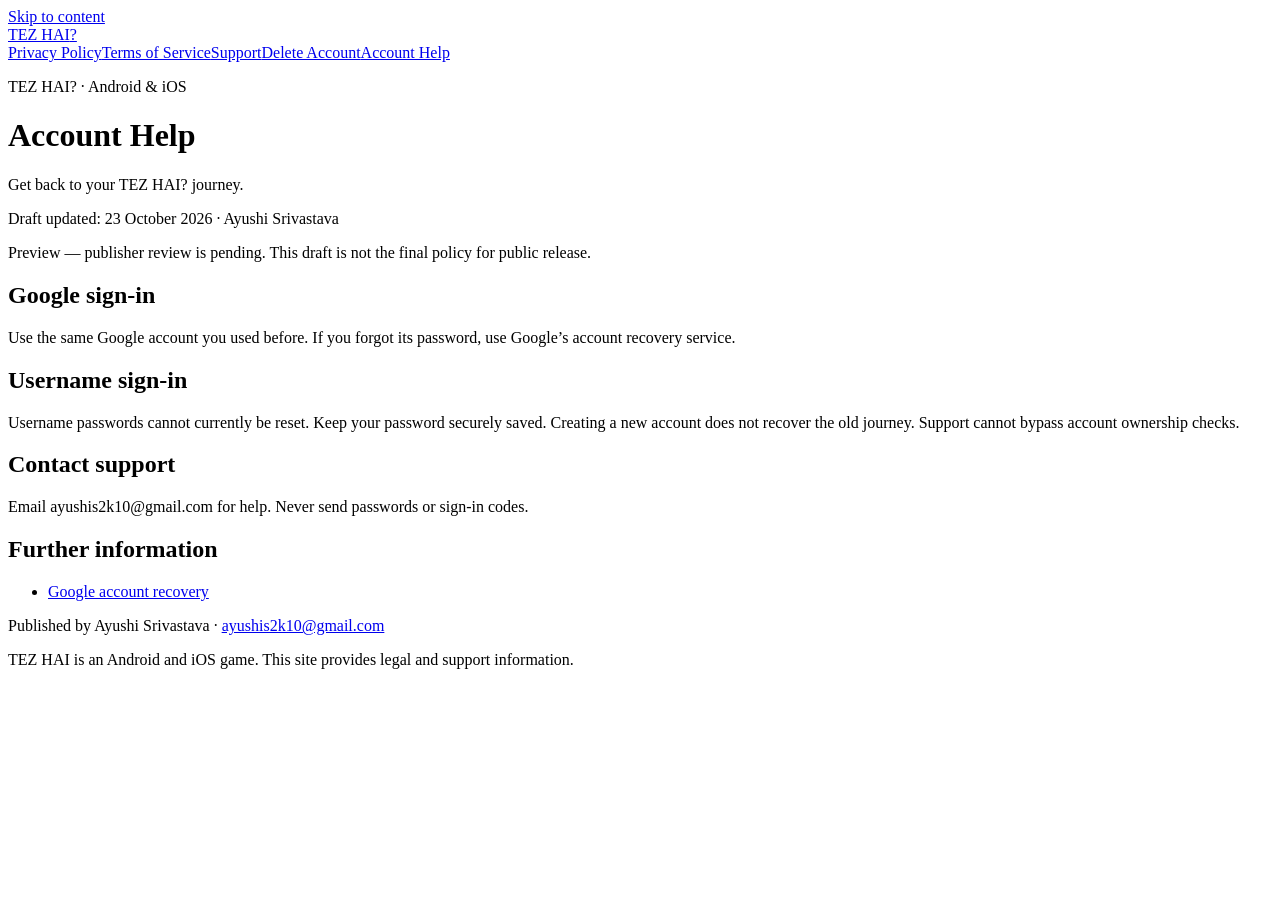
==== account-help/index.html @ d218d202 "Add TEZ HAI legal and support preview pages for GitHub Pages" ====
<!doctype html><html lang="en"><head><meta charset="utf-8"><meta name="viewport" content="width=device-width, initial-scale=1"><meta http-equiv="Content-Security-Policy" content="default-src 'none'; style-src 'self'; img-src 'self'; base-uri 'none'; form-action 'none'"><meta name="referrer" content="no-referrer"><meta name="tez-page" content="account-help"><title>Account Help · TEZ HAI?</title><meta name="description" content="TEZ HAI public privacy, terms, support and account information."><meta name="robots" content="noindex,nofollow"><link rel="stylesheet" href="/tez-hai-legal/styles.css"></head><body><a class="skip" href="#main">Skip to content</a><div class="shell"><header><a class="brand" href="/tez-hai-legal/">TEZ HAI<span>?</span></a><nav aria-label="Information pages"><a href="/tez-hai-legal/privacy/">Privacy Policy</a><a href="/tez-hai-legal/terms/">Terms of Service</a><a href="/tez-hai-legal/support/">Support</a><a href="/tez-hai-legal/delete-account/">Delete Account</a><a href="/tez-hai-legal/account-help/" aria-current="page">Account Help</a></nav></header><main id="main"><p class="eyebrow">TEZ HAI? · Android &amp; iOS</p><h1>Account Help</h1><p class="intro">Get back to your TEZ HAI? journey.</p><p class="meta">Draft updated: 23 October 2026 · Ayushi Srivastava</p><p class="notice" role="status">Preview — publisher review is pending. This draft is not the final policy for public release.</p><section><h2>Google sign-in</h2><p>Use the same Google account you used before. If you forgot its password, use Google’s account recovery service.</p></section><section><h2>Username sign-in</h2><p>Username passwords cannot currently be reset. Keep your password securely saved. Creating a new account does not recover the old journey. Support cannot bypass account ownership checks.</p></section><section><h2>Contact support</h2><p>Email ayushis2k10@gmail.com for help. Never send passwords or sign-in codes.</p></section><h2>Further information</h2><ul><li><a href="https://accounts.google.com/signin/recovery" rel="noreferrer">Google account recovery</a></li></ul></main><footer>Published by Ayushi Srivastava · <a href="mailto:ayushis2k10@gmail.com">ayushis2k10@gmail.com</a><p>TEZ HAI is an Android and iOS game. This site provides legal and support information.</p></footer></div></body></html>
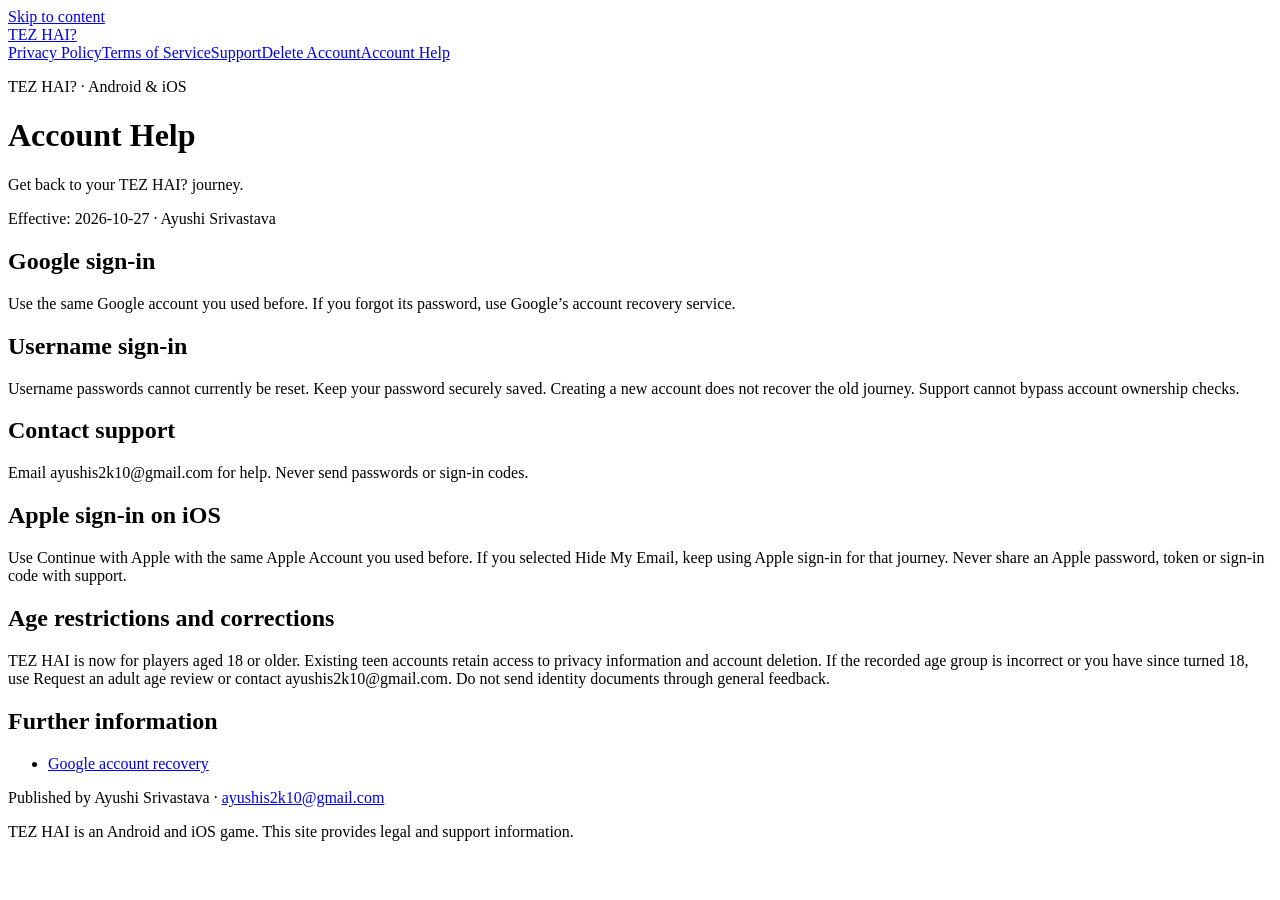
==== commit 0df86b3b: "Finalize privacy and terms for the 18+ release" ====
--- a/account-help/index.html
+++ b/account-help/index.html
@@ -1 +1 @@
-<!doctype html><html lang="en"><head><meta charset="utf-8"><meta name="viewport" content="width=device-width, initial-scale=1"><meta http-equiv="Content-Security-Policy" content="default-src 'none'; style-src 'self'; img-src 'self'; base-uri 'none'; form-action 'none'"><meta name="referrer" content="no-referrer"><meta name="tez-page" content="account-help"><title>Account Help · TEZ HAI?</title><meta name="description" content="TEZ HAI public privacy, terms, support and account information."><meta name="robots" content="noindex,nofollow"><link rel="stylesheet" href="/tez-hai-legal/styles.css"></head><body><a class="skip" href="#main">Skip to content</a><div class="shell"><header><a class="brand" href="/tez-hai-legal/">TEZ HAI<span>?</span></a><nav aria-label="Information pages"><a href="/tez-hai-legal/privacy/">Privacy Policy</a><a href="/tez-hai-legal/terms/">Terms of Service</a><a href="/tez-hai-legal/support/">Support</a><a href="/tez-hai-legal/delete-account/">Delete Account</a><a href="/tez-hai-legal/account-help/" aria-current="page">Account Help</a></nav></header><main id="main"><p class="eyebrow">TEZ HAI? · Android &amp; iOS</p><h1>Account Help</h1><p class="intro">Get back to your TEZ HAI? journey.</p><p class="meta">Draft updated: 23 October 2026 · Ayushi Srivastava</p><p class="notice" role="status">Preview — publisher review is pending. This draft is not the final policy for public release.</p><section><h2>Google sign-in</h2><p>Use the same Google account you used before. If you forgot its password, use Google’s account recovery service.</p></section><section><h2>Username sign-in</h2><p>Username passwords cannot currently be reset. Keep your password securely saved. Creating a new account does not recover the old journey. Support cannot bypass account ownership checks.</p></section><section><h2>Contact support</h2><p>Email ayushis2k10@gmail.com for help. Never send passwords or sign-in codes.</p></section><h2>Further information</h2><ul><li><a href="https://accounts.google.com/signin/recovery" rel="noreferrer">Google account recovery</a></li></ul></main><footer>Published by Ayushi Srivastava · <a href="mailto:ayushis2k10@gmail.com">ayushis2k10@gmail.com</a><p>TEZ HAI is an Android and iOS game. This site provides legal and support information.</p></footer></div></body></html>
+<!doctype html><html lang="en"><head><meta charset="utf-8"><meta name="viewport" content="width=device-width, initial-scale=1"><meta http-equiv="Content-Security-Policy" content="default-src 'none'; style-src 'self'; img-src 'self'; base-uri 'none'; form-action 'none'"><meta name="referrer" content="no-referrer"><meta name="tez-page" content="account-help"><title>Account Help · TEZ HAI?</title><meta name="description" content="TEZ HAI public privacy, terms, support and account information."><link rel="stylesheet" href="/tez-hai-legal/styles.css"></head><body><a class="skip" href="#main">Skip to content</a><div class="shell"><header><a class="brand" href="/tez-hai-legal/">TEZ HAI<span>?</span></a><nav aria-label="Information pages"><a href="/tez-hai-legal/privacy/">Privacy Policy</a><a href="/tez-hai-legal/terms/">Terms of Service</a><a href="/tez-hai-legal/support/">Support</a><a href="/tez-hai-legal/delete-account/">Delete Account</a><a href="/tez-hai-legal/account-help/" aria-current="page">Account Help</a></nav></header><main id="main"><p class="eyebrow">TEZ HAI? · Android &amp; iOS</p><h1>Account Help</h1><p class="intro">Get back to your TEZ HAI? journey.</p><p class="meta">Effective: 2026-10-27 · Ayushi Srivastava</p><section><h2>Google sign-in</h2><p>Use the same Google account you used before. If you forgot its password, use Google’s account recovery service.</p></section><section><h2>Username sign-in</h2><p>Username passwords cannot currently be reset. Keep your password securely saved. Creating a new account does not recover the old journey. Support cannot bypass account ownership checks.</p></section><section><h2>Contact support</h2><p>Email ayushis2k10@gmail.com for help. Never send passwords or sign-in codes.</p></section><section><h2>Apple sign-in on iOS</h2><p>Use Continue with Apple with the same Apple Account you used before. If you selected Hide My Email, keep using Apple sign-in for that journey. Never share an Apple password, token or sign-in code with support.</p></section><section><h2>Age restrictions and corrections</h2><p>TEZ HAI is now for players aged 18 or older. Existing teen accounts retain access to privacy information and account deletion. If the recorded age group is incorrect or you have since turned 18, use Request an adult age review or contact ayushis2k10@gmail.com. Do not send identity documents through general feedback.</p></section><h2>Further information</h2><ul><li><a href="https://accounts.google.com/signin/recovery" rel="noreferrer">Google account recovery</a></li></ul></main><footer>Published by Ayushi Srivastava · <a href="mailto:ayushis2k10@gmail.com">ayushis2k10@gmail.com</a><p>TEZ HAI is an Android and iOS game. This site provides legal and support information.</p></footer></div></body></html>
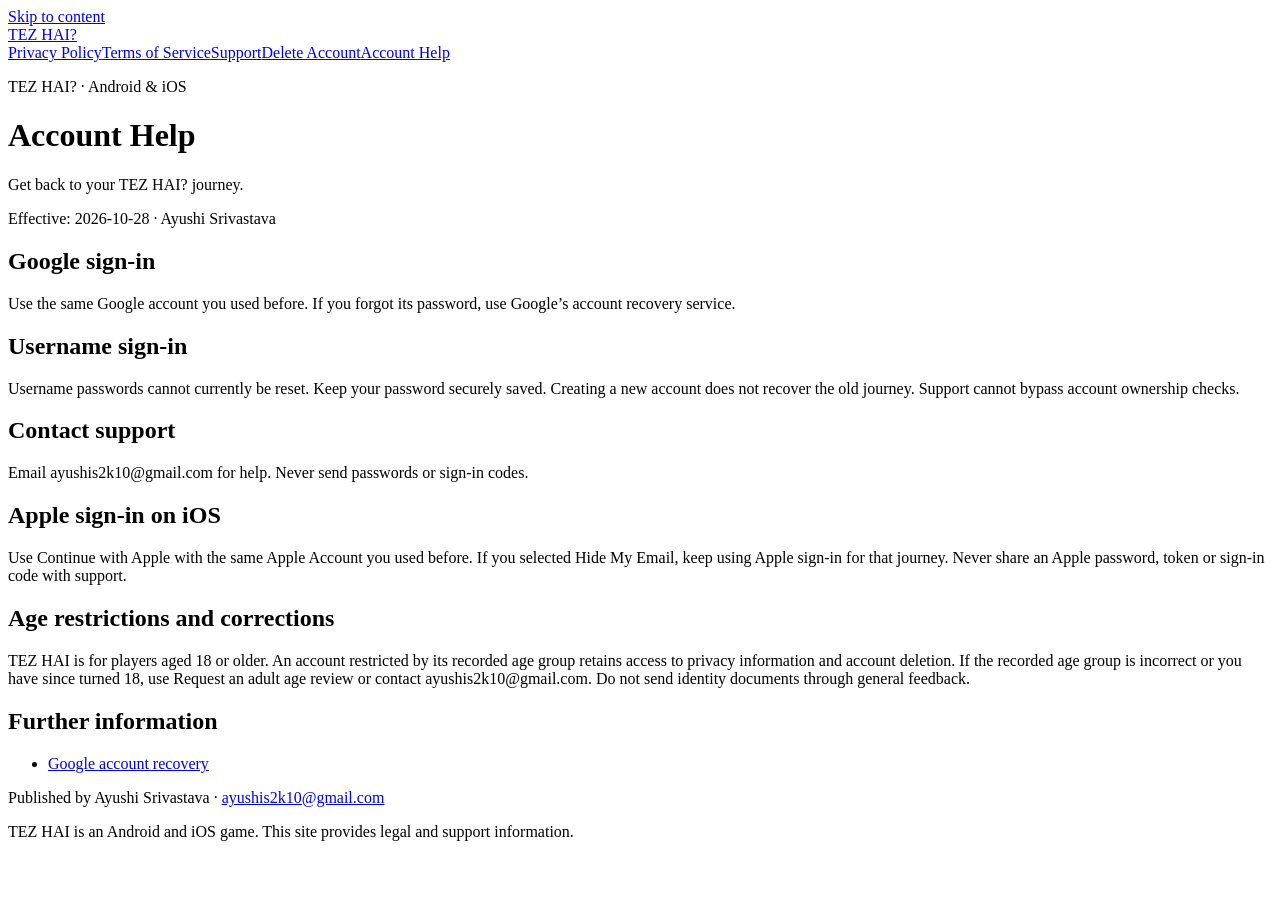
==== commit 8126b836: "Update first-release privacy and support wording Describe service providers by purpose and remove mi" ====
--- a/account-help/index.html
+++ b/account-help/index.html
@@ -1 +1 @@
-<!doctype html><html lang="en"><head><meta charset="utf-8"><meta name="viewport" content="width=device-width, initial-scale=1"><meta http-equiv="Content-Security-Policy" content="default-src 'none'; style-src 'self'; img-src 'self'; base-uri 'none'; form-action 'none'"><meta name="referrer" content="no-referrer"><meta name="tez-page" content="account-help"><title>Account Help · TEZ HAI?</title><meta name="description" content="TEZ HAI public privacy, terms, support and account information."><link rel="stylesheet" href="/tez-hai-legal/styles.css"></head><body><a class="skip" href="#main">Skip to content</a><div class="shell"><header><a class="brand" href="/tez-hai-legal/">TEZ HAI<span>?</span></a><nav aria-label="Information pages"><a href="/tez-hai-legal/privacy/">Privacy Policy</a><a href="/tez-hai-legal/terms/">Terms of Service</a><a href="/tez-hai-legal/support/">Support</a><a href="/tez-hai-legal/delete-account/">Delete Account</a><a href="/tez-hai-legal/account-help/" aria-current="page">Account Help</a></nav></header><main id="main"><p class="eyebrow">TEZ HAI? · Android &amp; iOS</p><h1>Account Help</h1><p class="intro">Get back to your TEZ HAI? journey.</p><p class="meta">Effective: 2026-10-27 · Ayushi Srivastava</p><section><h2>Google sign-in</h2><p>Use the same Google account you used before. If you forgot its password, use Google’s account recovery service.</p></section><section><h2>Username sign-in</h2><p>Username passwords cannot currently be reset. Keep your password securely saved. Creating a new account does not recover the old journey. Support cannot bypass account ownership checks.</p></section><section><h2>Contact support</h2><p>Email ayushis2k10@gmail.com for help. Never send passwords or sign-in codes.</p></section><section><h2>Apple sign-in on iOS</h2><p>Use Continue with Apple with the same Apple Account you used before. If you selected Hide My Email, keep using Apple sign-in for that journey. Never share an Apple password, token or sign-in code with support.</p></section><section><h2>Age restrictions and corrections</h2><p>TEZ HAI is now for players aged 18 or older. Existing teen accounts retain access to privacy information and account deletion. If the recorded age group is incorrect or you have since turned 18, use Request an adult age review or contact ayushis2k10@gmail.com. Do not send identity documents through general feedback.</p></section><h2>Further information</h2><ul><li><a href="https://accounts.google.com/signin/recovery" rel="noreferrer">Google account recovery</a></li></ul></main><footer>Published by Ayushi Srivastava · <a href="mailto:ayushis2k10@gmail.com">ayushis2k10@gmail.com</a><p>TEZ HAI is an Android and iOS game. This site provides legal and support information.</p></footer></div></body></html>
+<!doctype html><html lang="en"><head><meta charset="utf-8"><meta name="viewport" content="width=device-width, initial-scale=1"><meta http-equiv="Content-Security-Policy" content="default-src 'none'; style-src 'self'; img-src 'self'; base-uri 'none'; form-action 'none'"><meta name="referrer" content="no-referrer"><meta name="tez-page" content="account-help"><title>Account Help · TEZ HAI?</title><meta name="description" content="TEZ HAI public privacy, terms, support and account information."><link rel="stylesheet" href="/tez-hai-legal/styles.css"></head><body><a class="skip" href="#main">Skip to content</a><div class="shell"><header><a class="brand" href="/tez-hai-legal/">TEZ HAI<span>?</span></a><nav aria-label="Information pages"><a href="/tez-hai-legal/privacy/">Privacy Policy</a><a href="/tez-hai-legal/terms/">Terms of Service</a><a href="/tez-hai-legal/support/">Support</a><a href="/tez-hai-legal/delete-account/">Delete Account</a><a href="/tez-hai-legal/account-help/" aria-current="page">Account Help</a></nav></header><main id="main"><p class="eyebrow">TEZ HAI? · Android &amp; iOS</p><h1>Account Help</h1><p class="intro">Get back to your TEZ HAI? journey.</p><p class="meta">Effective: 2026-10-28 · Ayushi Srivastava</p><section><h2>Google sign-in</h2><p>Use the same Google account you used before. If you forgot its password, use Google’s account recovery service.</p></section><section><h2>Username sign-in</h2><p>Username passwords cannot currently be reset. Keep your password securely saved. Creating a new account does not recover the old journey. Support cannot bypass account ownership checks.</p></section><section><h2>Contact support</h2><p>Email ayushis2k10@gmail.com for help. Never send passwords or sign-in codes.</p></section><section><h2>Apple sign-in on iOS</h2><p>Use Continue with Apple with the same Apple Account you used before. If you selected Hide My Email, keep using Apple sign-in for that journey. Never share an Apple password, token or sign-in code with support.</p></section><section><h2>Age restrictions and corrections</h2><p>TEZ HAI is for players aged 18 or older. An account restricted by its recorded age group retains access to privacy information and account deletion. If the recorded age group is incorrect or you have since turned 18, use Request an adult age review or contact ayushis2k10@gmail.com. Do not send identity documents through general feedback.</p></section><h2>Further information</h2><ul><li><a href="https://accounts.google.com/signin/recovery" rel="noreferrer">Google account recovery</a></li></ul></main><footer>Published by Ayushi Srivastava · <a href="mailto:ayushis2k10@gmail.com">ayushis2k10@gmail.com</a><p>TEZ HAI is an Android and iOS game. This site provides legal and support information.</p></footer></div></body></html>
